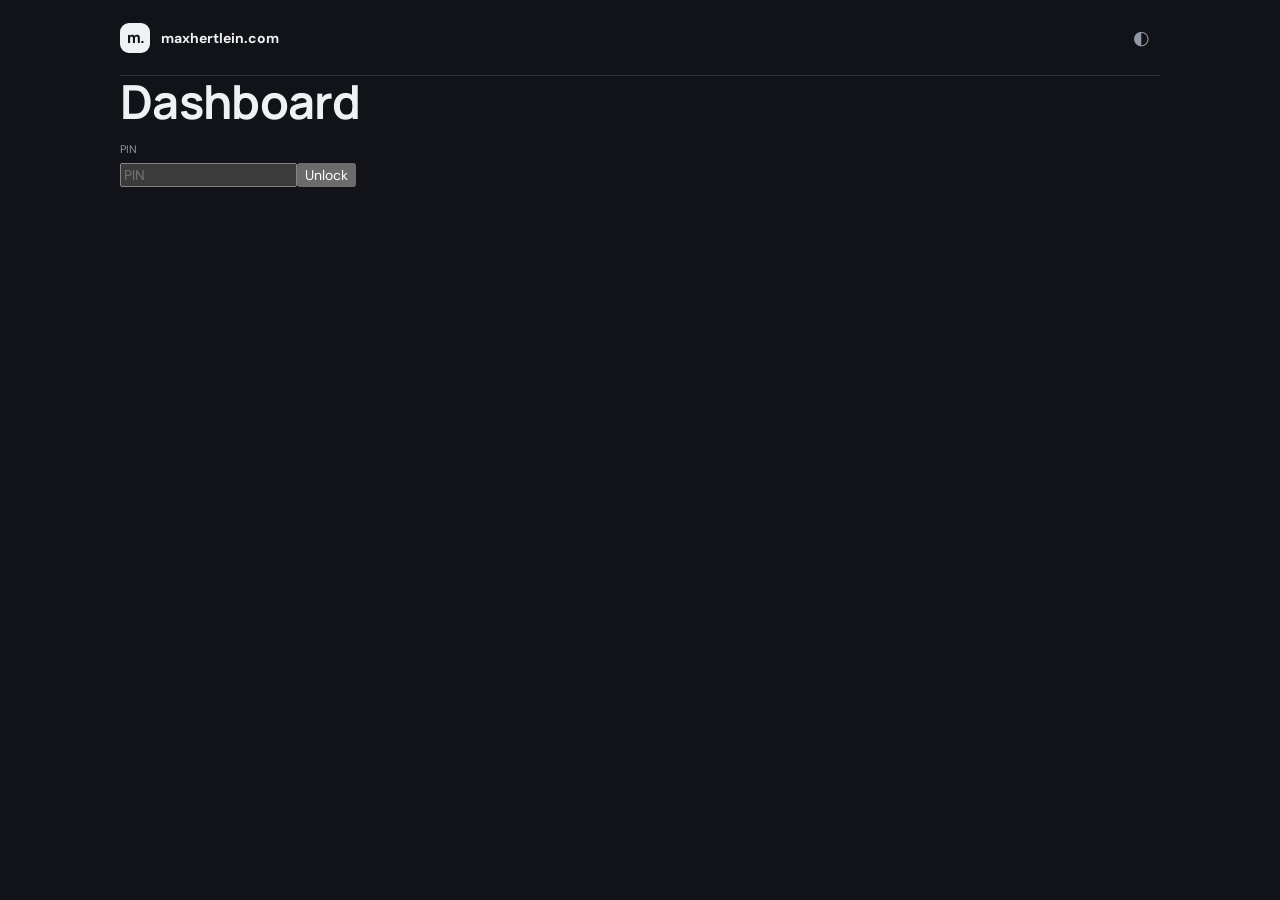
==== index.html @ b811ad30 "Add dashboard PIN access and simplify login" ====
<!doctype html>
<html lang="en"><head>
<meta charset="utf-8"><meta name="viewport" content="width=device-width,initial-scale=1">
<meta name="theme-color" content="#111318">
<title>maxhertlein.com</title><link rel="manifest" href="/manifest.webmanifest"><link rel="icon" href="/icon.svg"><link rel="stylesheet" href="/styles.css">
</head><body><div class="shell">
<header><a class="brand" href="/"><span class="mark">m.</span> maxhertlein.com</a><div class="head-actions"><button id="theme" class="icon-btn" aria-label="Toggle theme">◐</button></div></header>
<section id="auth-view" class="auth-panel"><h1 id="auth-title">Dashboard</h1><form id="pin-form" class="pin-form"><label id="pin-label" for="pin">PIN</label><input id="pin" type="password" inputmode="numeric" placeholder="PIN" required><button id="pin-submit" class="primary-button">Unlock</button></form><p id="auth-error" class="error-text"></p></section><main id="dashboard-view" class="hidden">
<section class="section"><div class="section-head"><div></div><div class="actions"><button id="edit" class="plain-btn">Edit links</button><button id="add" class="add-btn">＋ Add link</button></div></div><nav id="categories" class="categories" aria-label="Bookmark categories"></nav><div id="grid" class="bookmark-grid"></div><div id="empty" class="empty hidden">No links</div></section>
<section class="section"><a class="app-card" href="/workouts/"><div class="app-symbol">↗</div><div class="app-copy"><div class="app-title">Workout tracker</div></div><span class="arrow">↗</span></a></section>
</main></div>
<dialog id="editor"><form id="bookmark-form"><div class="dialog-head"><h2 id="dialog-title">Add link</h2><button type="button" id="close" class="icon-btn">×</button></div><label for="name">Name</label><input id="name" maxlength="100" required><label for="url">URL</label><input id="url" type="url" required><label for="category">Category</label><select id="category"><option>Daily</option><option>Work</option><option>Personal</option><option>Shopping</option><option>Other</option></select><div class="dialog-actions"><button type="button" id="cancel" class="plain-btn">Cancel</button><button class="add-btn" type="submit">Save</button></div></form></dialog>
<div id="toast" class="toast" role="status"></div><script src="/app.js" defer></script></body></html>
---- styles.css ----
@import url('https://fonts.googleapis.com/css2?family=DM+Sans:wght@400;500;600;700&family=Manrope:wght@500;600;700;800&display=swap');
:root{color-scheme:dark;--bg:#111318;--panel:#191c23;--hover:#20242d;--panel2:#222731;--border:#2b303a;--text:#f0f1f4;--muted:#9299a6;--subtle:#697281;--accent:#dce6f5;--accentText:#141820;--shadow:0 20px 60px #0006}
:root[data-theme=light]{color-scheme:light;--bg:#f5f6f8;--panel:#fff;--hover:#f0f2f5;--panel2:#eef0f3;--border:#e0e3e8;--text:#171a20;--muted:#687180;--subtle:#9098a5;--accent:#202631;--accentText:#fff;--shadow:0 20px 60px #20263118}
*{box-sizing:border-box}body{margin:0;background:var(--bg);color:var(--text);font:14px 'DM Sans',sans-serif;min-height:100vh}button,input,select{font:inherit}button{cursor:pointer}a{color:inherit;text-decoration:none}.shell{width:min(100% - 48px,1040px);margin:auto}header{height:76px;border-bottom:1px solid var(--border);display:flex;align-items:center;justify-content:space-between}.brand{display:flex;align-items:center;gap:11px;font-weight:700;font-size:14px}.mark{display:grid;place-items:center;width:30px;height:30px;border-radius:9px;background:var(--text);color:var(--bg);font:800 15px Manrope;letter-spacing:-1px}.head-actions{display:flex;gap:8px}.icon-btn{width:37px;height:37px;border:1px solid transparent;border-radius:10px;background:transparent;color:var(--muted);font-size:19px}.icon-btn:hover{background:var(--hover);border-color:var(--border);color:var(--text)}main{padding:52px 0 30px}.welcome{display:flex;align-items:flex-end;justify-content:space-between;gap:20px;margin-bottom:34px}.eyebrow{margin:0 0 8px;color:var(--subtle);font-size:10px;font-weight:700;letter-spacing:1.6px}h1,h2{font-family:Manrope,sans-serif;letter-spacing:-.7px}h1{font-size:clamp(35px,5vw,47px);line-height:1.1;margin:0 0 10px}h2{font-size:22px;margin:0}.muted{color:var(--muted);margin:0}.small{font-size:12px}.clock-wrap{text-align:right}.clock{font:600 30px Manrope;letter-spacing:-1px;font-variant-numeric:tabular-nums}.search{height:53px;display:flex;align-items:center;gap:13px;padding:0 15px;background:var(--panel);border:1px solid var(--border);border-radius:12px;margin-bottom:50px;color:var(--muted);font-size:20px}.search:focus-within{border-color:var(--muted)}.search input{width:100%;border:0;outline:0;background:transparent;color:var(--text);font-size:13px}.search input::placeholder{color:var(--subtle)}kbd{font-size:11px;border:1px solid var(--border);border-radius:5px;padding:3px 7px}.search button{display:none;border:0;background:none;color:var(--muted);font-size:20px}.section{margin-bottom:48px}.section-head{display:flex;justify-content:space-between;align-items:flex-end;margin-bottom:17px;gap:15px}.section-head .eyebrow{margin-bottom:5px}.actions{display:flex;align-items:center;gap:12px}.plain-btn{border:0;background:none;color:var(--muted);font-size:12px;padding:9px 5px}.plain-btn:hover{color:var(--text)}.add-btn{border:0;border-radius:9px;padding:10px 13px;background:var(--accent);color:var(--accentText);font-size:12px;font-weight:700}.categories{display:flex;flex-wrap:wrap;gap:7px;margin-bottom:17px}.category{border:1px solid var(--border);border-radius:30px;background:transparent;color:var(--muted);padding:7px 12px;font-size:11px}.category.active{background:var(--panel2);border-color:var(--muted);color:var(--text)}.bookmark-grid{display:grid;grid-template-columns:repeat(4,minmax(0,1fr));gap:11px}.bookmark{position:relative;display:flex;align-items:center;gap:12px;min-height:86px;padding:13px;background:var(--panel);border:1px solid var(--border);border-radius:12px;transition:.16s}.bookmark:hover,.app-card:hover{background:var(--hover);border-color:#596271;transform:translateY(-2px)}.favicon{width:38px;height:38px;flex:none;display:grid;place-items:center;overflow:hidden;border-radius:10px;background:var(--panel2);color:var(--muted);font-weight:700}.favicon img{width:22px;height:22px;object-fit:contain}.bookmark-copy{min-width:0;flex:1}.bookmark-name,.bookmark-host{display:block;overflow:hidden;text-overflow:ellipsis;white-space:nowrap}.bookmark-name{font-size:12px;font-weight:700;margin-bottom:4px}.bookmark-host{font-size:10px;color:var(--subtle)}.edit-actions{display:none;position:absolute;right:7px;top:7px;gap:3px}.editing .bookmark{padding-right:45px}.editing .edit-actions{display:flex}.mini{width:25px;height:25px;border:1px solid var(--border);border-radius:6px;background:var(--panel2);color:var(--muted)}.empty{padding:34px;text-align:center;border:1px dashed var(--border);border-radius:12px;color:var(--muted)}.empty strong{color:var(--text)}.empty p{font-size:12px;margin-bottom:0}.hidden{display:none!important}.app-card{display:flex;align-items:center;gap:15px;padding:16px;background:var(--panel);border:1px solid var(--border);border-radius:13px;transition:.16s}.app-symbol{width:43px;height:43px;display:grid;place-items:center;border-radius:11px;background:var(--panel2);font-size:22px}.app-copy{flex:1}.app-title{font-weight:700;font-size:13px}.app-copy p{margin:5px 0 0;color:var(--muted);font-size:12px}.pill{margin-left:8px;padding:3px 7px;border:1px solid var(--border);border-radius:20px;color:var(--muted);font-size:9px;font-weight:500}.arrow{color:var(--subtle)}footer{display:flex;justify-content:space-between;border-top:1px solid var(--border);padding:18px 0 24px;color:var(--subtle);font-size:10px}footer i{display:inline-block;width:6px;height:6px;border-radius:50%;background:#6ca88c;margin-right:5px}.menu{position:fixed;right:max(24px,calc((100vw - 1040px)/2));top:66px;width:190px;padding:6px;background:var(--panel);border:1px solid var(--border);border-radius:11px;box-shadow:var(--shadow);z-index:4}.menu button{display:block;width:100%;text-align:left;border:0;border-radius:7px;background:none;color:var(--text);padding:10px;font-size:12px}.menu button:hover{background:var(--hover)}.menu .danger{color:#d98585}dialog{width:min(calc(100% - 30px),420px);padding:24px;background:var(--panel);color:var(--text);border:1px solid var(--border);border-radius:16px;box-shadow:var(--shadow)}dialog::backdrop{background:#05070bc9;backdrop-filter:blur(4px)}.dialog-head{display:flex;justify-content:space-between;align-items:flex-start;margin-bottom:20px}.dialog-head h2{font-size:20px}.dialog-head .eyebrow{margin-bottom:5px}label{display:block;margin:14px 0 7px;color:var(--muted);font-size:11px}dialog input,dialog select{width:100%;height:42px;padding:0 11px;border:1px solid var(--border);border-radius:8px;background:var(--bg);color:var(--text);outline:0;font-size:13px}dialog input:focus,dialog select:focus{border-color:var(--muted)}.dialog-actions{display:flex;justify-content:flex-end;align-items:center;gap:9px;margin-top:22px}.toast{position:fixed;bottom:22px;left:50%;transform:translate(-50%,10px);opacity:0;pointer-events:none;background:var(--text);color:var(--bg);border-radius:8px;padding:10px 14px;font-size:12px;transition:.2s}.toast.show{opacity:1;transform:translate(-50%,0)}
@media(max-width:800px){.bookmark-grid{grid-template-columns:repeat(3,minmax(0,1fr))}}@media(max-width:600px){.shell{width:calc(100% - 32px)}header{height:64px}main{padding-top:36px}.welcome{align-items:flex-start;flex-direction:column;gap:15px;margin-bottom:25px}.clock-wrap{display:flex;align-items:baseline;gap:10px;text-align:left}.clock{font-size:23px}.search{margin-bottom:38px}.bookmark-grid{grid-template-columns:repeat(2,minmax(0,1fr));gap:8px}.bookmark{min-height:76px;padding:10px;gap:9px}.favicon{width:33px;height:33px}.bookmark-name{font-size:11px}.bookmark-host{font-size:9px}.section-head{align-items:center}.actions{gap:4px}.add-btn{padding:9px 10px}.app-card{padding:13px}footer{font-size:9px}}@media(max-width:360px){.bookmark-grid{grid-template-columns:1fr}}
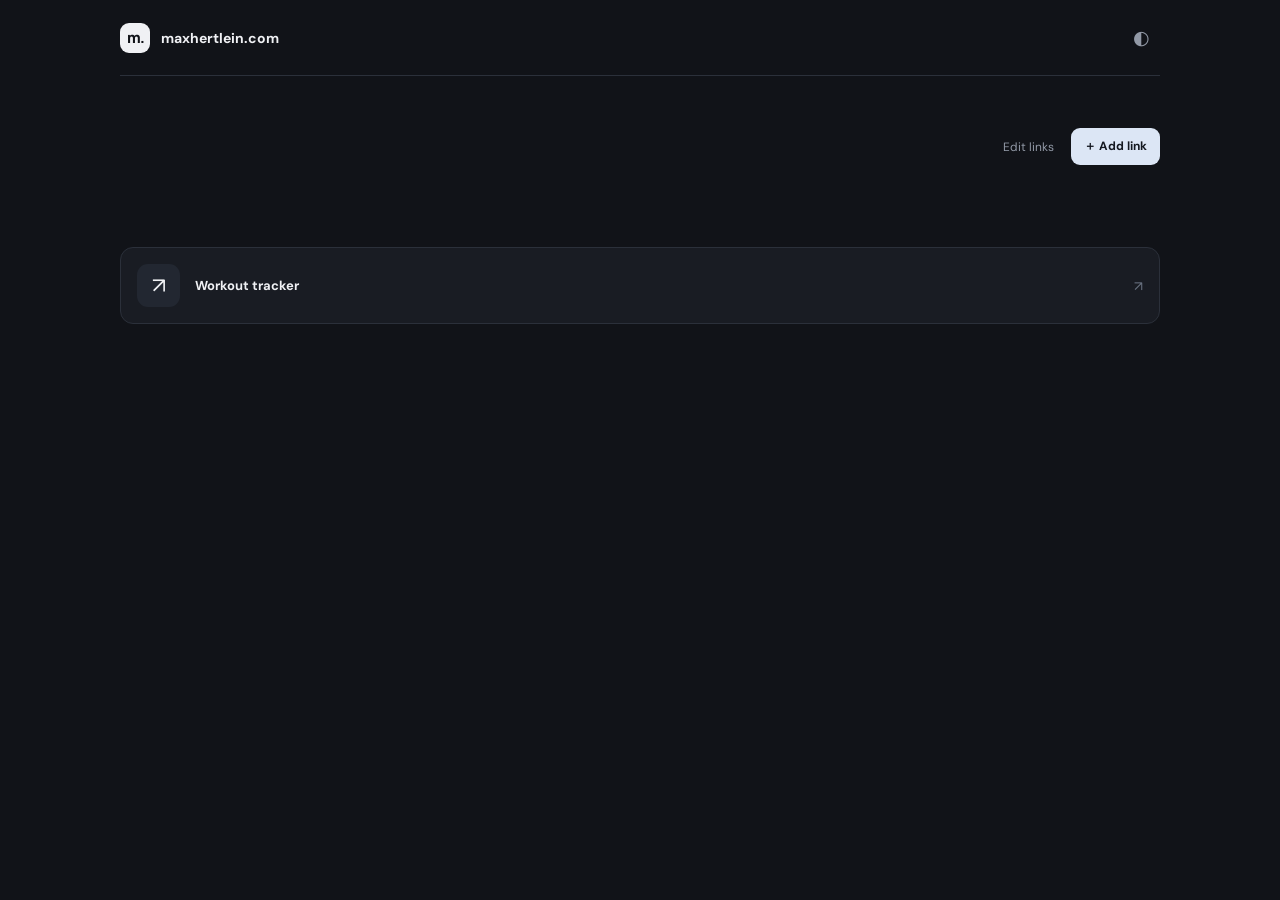
==== commit 580b87e9: "Restore public bookmark landing page" ====
--- a/index.html
+++ b/index.html
@@ -5,9 +5,10 @@
 <title>maxhertlein.com</title><link rel="manifest" href="/manifest.webmanifest"><link rel="icon" href="/icon.svg"><link rel="stylesheet" href="/styles.css">
 </head><body><div class="shell">
 <header><a class="brand" href="/"><span class="mark">m.</span> maxhertlein.com</a><div class="head-actions"><button id="theme" class="icon-btn" aria-label="Toggle theme">◐</button></div></header>
-<section id="auth-view" class="auth-panel"><h1 id="auth-title">Dashboard</h1><form id="pin-form" class="pin-form"><label id="pin-label" for="pin">PIN</label><input id="pin" type="password" inputmode="numeric" placeholder="PIN" required><button id="pin-submit" class="primary-button">Unlock</button></form><p id="auth-error" class="error-text"></p></section><main id="dashboard-view" class="hidden">
+<main>
 <section class="section"><div class="section-head"><div></div><div class="actions"><button id="edit" class="plain-btn">Edit links</button><button id="add" class="add-btn">＋ Add link</button></div></div><nav id="categories" class="categories" aria-label="Bookmark categories"></nav><div id="grid" class="bookmark-grid"></div><div id="empty" class="empty hidden">No links</div></section>
 <section class="section"><a class="app-card" href="/workouts/"><div class="app-symbol">↗</div><div class="app-copy"><div class="app-title">Workout tracker</div></div><span class="arrow">↗</span></a></section>
 </main></div>
+<dialog id="pin-dialog"><form id="pin-auth-form"><div class="dialog-head"><h2 id="pin-dialog-title">Unlock</h2><button type="button" id="pin-close" class="icon-btn">×</button></div><label for="pin-input">PIN</label><input id="pin-input" type="password" inputmode="numeric" autocomplete="off" required><p id="pin-error" class="error-text"></p><div class="dialog-actions"><button type="button" id="pin-cancel" class="plain-btn">Cancel</button><button id="pin-submit" class="add-btn" type="submit">Unlock</button></div></form></dialog>
 <dialog id="editor"><form id="bookmark-form"><div class="dialog-head"><h2 id="dialog-title">Add link</h2><button type="button" id="close" class="icon-btn">×</button></div><label for="name">Name</label><input id="name" maxlength="100" required><label for="url">URL</label><input id="url" type="url" required><label for="category">Category</label><select id="category"><option>Daily</option><option>Work</option><option>Personal</option><option>Shopping</option><option>Other</option></select><div class="dialog-actions"><button type="button" id="cancel" class="plain-btn">Cancel</button><button class="add-btn" type="submit">Save</button></div></form></dialog>
 <div id="toast" class="toast" role="status"></div><script src="/app.js" defer></script></body></html>
--- a/styles.css
+++ b/styles.css
@@ -2,4 +2,5 @@
 :root{color-scheme:dark;--bg:#111318;--panel:#191c23;--hover:#20242d;--panel2:#222731;--border:#2b303a;--text:#f0f1f4;--muted:#9299a6;--subtle:#697281;--accent:#dce6f5;--accentText:#141820;--shadow:0 20px 60px #0006}
 :root[data-theme=light]{color-scheme:light;--bg:#f5f6f8;--panel:#fff;--hover:#f0f2f5;--panel2:#eef0f3;--border:#e0e3e8;--text:#171a20;--muted:#687180;--subtle:#9098a5;--accent:#202631;--accentText:#fff;--shadow:0 20px 60px #20263118}
 *{box-sizing:border-box}body{margin:0;background:var(--bg);color:var(--text);font:14px 'DM Sans',sans-serif;min-height:100vh}button,input,select{font:inherit}button{cursor:pointer}a{color:inherit;text-decoration:none}.shell{width:min(100% - 48px,1040px);margin:auto}header{height:76px;border-bottom:1px solid var(--border);display:flex;align-items:center;justify-content:space-between}.brand{display:flex;align-items:center;gap:11px;font-weight:700;font-size:14px}.mark{display:grid;place-items:center;width:30px;height:30px;border-radius:9px;background:var(--text);color:var(--bg);font:800 15px Manrope;letter-spacing:-1px}.head-actions{display:flex;gap:8px}.icon-btn{width:37px;height:37px;border:1px solid transparent;border-radius:10px;background:transparent;color:var(--muted);font-size:19px}.icon-btn:hover{background:var(--hover);border-color:var(--border);color:var(--text)}main{padding:52px 0 30px}.welcome{display:flex;align-items:flex-end;justify-content:space-between;gap:20px;margin-bottom:34px}.eyebrow{margin:0 0 8px;color:var(--subtle);font-size:10px;font-weight:700;letter-spacing:1.6px}h1,h2{font-family:Manrope,sans-serif;letter-spacing:-.7px}h1{font-size:clamp(35px,5vw,47px);line-height:1.1;margin:0 0 10px}h2{font-size:22px;margin:0}.muted{color:var(--muted);margin:0}.small{font-size:12px}.clock-wrap{text-align:right}.clock{font:600 30px Manrope;letter-spacing:-1px;font-variant-numeric:tabular-nums}.search{height:53px;display:flex;align-items:center;gap:13px;padding:0 15px;background:var(--panel);border:1px solid var(--border);border-radius:12px;margin-bottom:50px;color:var(--muted);font-size:20px}.search:focus-within{border-color:var(--muted)}.search input{width:100%;border:0;outline:0;background:transparent;color:var(--text);font-size:13px}.search input::placeholder{color:var(--subtle)}kbd{font-size:11px;border:1px solid var(--border);border-radius:5px;padding:3px 7px}.search button{display:none;border:0;background:none;color:var(--muted);font-size:20px}.section{margin-bottom:48px}.section-head{display:flex;justify-content:space-between;align-items:flex-end;margin-bottom:17px;gap:15px}.section-head .eyebrow{margin-bottom:5px}.actions{display:flex;align-items:center;gap:12px}.plain-btn{border:0;background:none;color:var(--muted);font-size:12px;padding:9px 5px}.plain-btn:hover{color:var(--text)}.add-btn{border:0;border-radius:9px;padding:10px 13px;background:var(--accent);color:var(--accentText);font-size:12px;font-weight:700}.categories{display:flex;flex-wrap:wrap;gap:7px;margin-bottom:17px}.category{border:1px solid var(--border);border-radius:30px;background:transparent;color:var(--muted);padding:7px 12px;font-size:11px}.category.active{background:var(--panel2);border-color:var(--muted);color:var(--text)}.bookmark-grid{display:grid;grid-template-columns:repeat(4,minmax(0,1fr));gap:11px}.bookmark{position:relative;display:flex;align-items:center;gap:12px;min-height:86px;padding:13px;background:var(--panel);border:1px solid var(--border);border-radius:12px;transition:.16s}.bookmark:hover,.app-card:hover{background:var(--hover);border-color:#596271;transform:translateY(-2px)}.favicon{width:38px;height:38px;flex:none;display:grid;place-items:center;overflow:hidden;border-radius:10px;background:var(--panel2);color:var(--muted);font-weight:700}.favicon img{width:22px;height:22px;object-fit:contain}.bookmark-copy{min-width:0;flex:1}.bookmark-name,.bookmark-host{display:block;overflow:hidden;text-overflow:ellipsis;white-space:nowrap}.bookmark-name{font-size:12px;font-weight:700;margin-bottom:4px}.bookmark-host{font-size:10px;color:var(--subtle)}.edit-actions{display:none;position:absolute;right:7px;top:7px;gap:3px}.editing .bookmark{padding-right:45px}.editing .edit-actions{display:flex}.mini{width:25px;height:25px;border:1px solid var(--border);border-radius:6px;background:var(--panel2);color:var(--muted)}.empty{padding:34px;text-align:center;border:1px dashed var(--border);border-radius:12px;color:var(--muted)}.empty strong{color:var(--text)}.empty p{font-size:12px;margin-bottom:0}.hidden{display:none!important}.app-card{display:flex;align-items:center;gap:15px;padding:16px;background:var(--panel);border:1px solid var(--border);border-radius:13px;transition:.16s}.app-symbol{width:43px;height:43px;display:grid;place-items:center;border-radius:11px;background:var(--panel2);font-size:22px}.app-copy{flex:1}.app-title{font-weight:700;font-size:13px}.app-copy p{margin:5px 0 0;color:var(--muted);font-size:12px}.pill{margin-left:8px;padding:3px 7px;border:1px solid var(--border);border-radius:20px;color:var(--muted);font-size:9px;font-weight:500}.arrow{color:var(--subtle)}footer{display:flex;justify-content:space-between;border-top:1px solid var(--border);padding:18px 0 24px;color:var(--subtle);font-size:10px}footer i{display:inline-block;width:6px;height:6px;border-radius:50%;background:#6ca88c;margin-right:5px}.menu{position:fixed;right:max(24px,calc((100vw - 1040px)/2));top:66px;width:190px;padding:6px;background:var(--panel);border:1px solid var(--border);border-radius:11px;box-shadow:var(--shadow);z-index:4}.menu button{display:block;width:100%;text-align:left;border:0;border-radius:7px;background:none;color:var(--text);padding:10px;font-size:12px}.menu button:hover{background:var(--hover)}.menu .danger{color:#d98585}dialog{width:min(calc(100% - 30px),420px);padding:24px;background:var(--panel);color:var(--text);border:1px solid var(--border);border-radius:16px;box-shadow:var(--shadow)}dialog::backdrop{background:#05070bc9;backdrop-filter:blur(4px)}.dialog-head{display:flex;justify-content:space-between;align-items:flex-start;margin-bottom:20px}.dialog-head h2{font-size:20px}.dialog-head .eyebrow{margin-bottom:5px}label{display:block;margin:14px 0 7px;color:var(--muted);font-size:11px}dialog input,dialog select{width:100%;height:42px;padding:0 11px;border:1px solid var(--border);border-radius:8px;background:var(--bg);color:var(--text);outline:0;font-size:13px}dialog input:focus,dialog select:focus{border-color:var(--muted)}.dialog-actions{display:flex;justify-content:flex-end;align-items:center;gap:9px;margin-top:22px}.toast{position:fixed;bottom:22px;left:50%;transform:translate(-50%,10px);opacity:0;pointer-events:none;background:var(--text);color:var(--bg);border-radius:8px;padding:10px 14px;font-size:12px;transition:.2s}.toast.show{opacity:1;transform:translate(-50%,0)}
-@media(max-width:800px){.bookmark-grid{grid-template-columns:repeat(3,minmax(0,1fr))}}@media(max-width:600px){.shell{width:calc(100% - 32px)}header{height:64px}main{padding-top:36px}.welcome{align-items:flex-start;flex-direction:column;gap:15px;margin-bottom:25px}.clock-wrap{display:flex;align-items:baseline;gap:10px;text-align:left}.clock{font-size:23px}.search{margin-bottom:38px}.bookmark-grid{grid-template-columns:repeat(2,minmax(0,1fr));gap:8px}.bookmark{min-height:76px;padding:10px;gap:9px}.favicon{width:33px;height:33px}.bookmark-name{font-size:11px}.bookmark-host{font-size:9px}.section-head{align-items:center}.actions{gap:4px}.add-btn{padding:9px 10px}.app-card{padding:13px}footer{font-size:9px}}@media(max-width:360px){.bookmark-grid{grid-template-columns:1fr}}+@media(max-width:800px){.bookmark-grid{grid-template-columns:repeat(3,minmax(0,1fr))}}@media(max-width:600px){.shell{width:calc(100% - 32px)}header{height:64px}main{padding-top:36px}.welcome{align-items:flex-start;flex-direction:column;gap:15px;margin-bottom:25px}.clock-wrap{display:flex;align-items:baseline;gap:10px;text-align:left}.clock{font-size:23px}.search{margin-bottom:38px}.bookmark-grid{grid-template-columns:repeat(2,minmax(0,1fr));gap:8px}.bookmark{min-height:76px;padding:10px;gap:9px}.favicon{width:33px;height:33px}.bookmark-name{font-size:11px}.bookmark-host{font-size:9px}.section-head{align-items:center}.actions{gap:4px}.add-btn{padding:9px 10px}.app-card{padding:13px}footer{font-size:9px}}@media(max-width:360px){.bookmark-grid{grid-template-columns:1fr}}
+.auth-panel{width:min(100%,420px);margin:8vh auto;padding:26px;background:var(--panel);border:1px solid var(--border);border-radius:16px}.auth-panel h1{font-size:30px}.pin-form{margin-top:18px}.pin-form input{width:100%;height:52px;padding:0 13px;border:1px solid var(--border);border-radius:10px;background:var(--bg);color:var(--text);font-size:20px}.pin-form .primary-button{width:100%;margin-top:12px}.primary-button{border:0;border-radius:10px;background:var(--accent);color:var(--accentText);font-weight:700;padding:14px 18px;font-size:13px}.error-text{color:#d98585;font-size:12px}
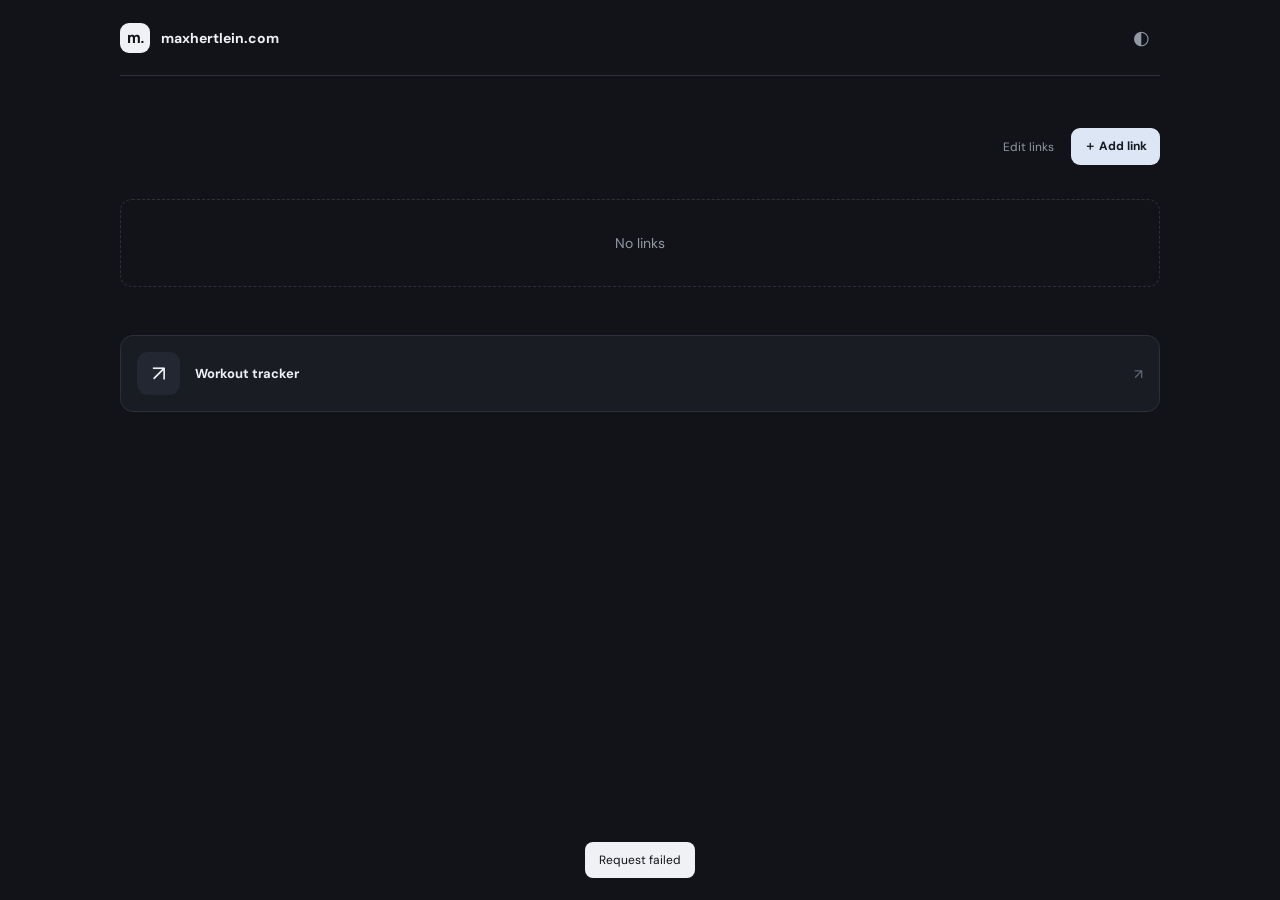
==== commit 299608b8: "Version dashboard assets to bypass stale browser cache" ====
--- a/index.html
+++ b/index.html
@@ -2,7 +2,7 @@
 <html lang="en"><head>
 <meta charset="utf-8"><meta name="viewport" content="width=device-width,initial-scale=1">
 <meta name="theme-color" content="#111318">
-<title>maxhertlein.com</title><link rel="manifest" href="/manifest.webmanifest"><link rel="icon" href="/icon.svg"><link rel="stylesheet" href="/styles.css">
+<title>maxhertlein.com</title><link rel="manifest" href="/manifest.webmanifest"><link rel="icon" href="/icon.svg"><link rel="stylesheet" href="/styles.css?v=20261113a">
 </head><body><div class="shell">
 <header><a class="brand" href="/"><span class="mark">m.</span> maxhertlein.com</a><div class="head-actions"><button id="theme" class="icon-btn" aria-label="Toggle theme">◐</button></div></header>
 <main>
@@ -11,4 +11,4 @@
 </main></div>
 <dialog id="pin-dialog"><form id="pin-auth-form"><div class="dialog-head"><h2 id="pin-dialog-title">Unlock</h2><button type="button" id="pin-close" class="icon-btn">×</button></div><label for="pin-input">PIN</label><input id="pin-input" type="password" inputmode="numeric" autocomplete="off" required><p id="pin-error" class="error-text"></p><div class="dialog-actions"><button type="button" id="pin-cancel" class="plain-btn">Cancel</button><button id="pin-submit" class="add-btn" type="submit">Unlock</button></div></form></dialog>
 <dialog id="editor"><form id="bookmark-form"><div class="dialog-head"><h2 id="dialog-title">Add link</h2><button type="button" id="close" class="icon-btn">×</button></div><label for="name">Name</label><input id="name" maxlength="100" required><label for="url">URL</label><input id="url" type="url" required><label for="category">Category</label><select id="category"><option>Daily</option><option>Work</option><option>Personal</option><option>Shopping</option><option>Other</option></select><div class="dialog-actions"><button type="button" id="cancel" class="plain-btn">Cancel</button><button class="add-btn" type="submit">Save</button></div></form></dialog>
-<div id="toast" class="toast" role="status"></div><script src="/app.js" defer></script></body></html>+<div id="toast" class="toast" role="status"></div><script src="/app.js?v=20261113a" defer></script></body></html>
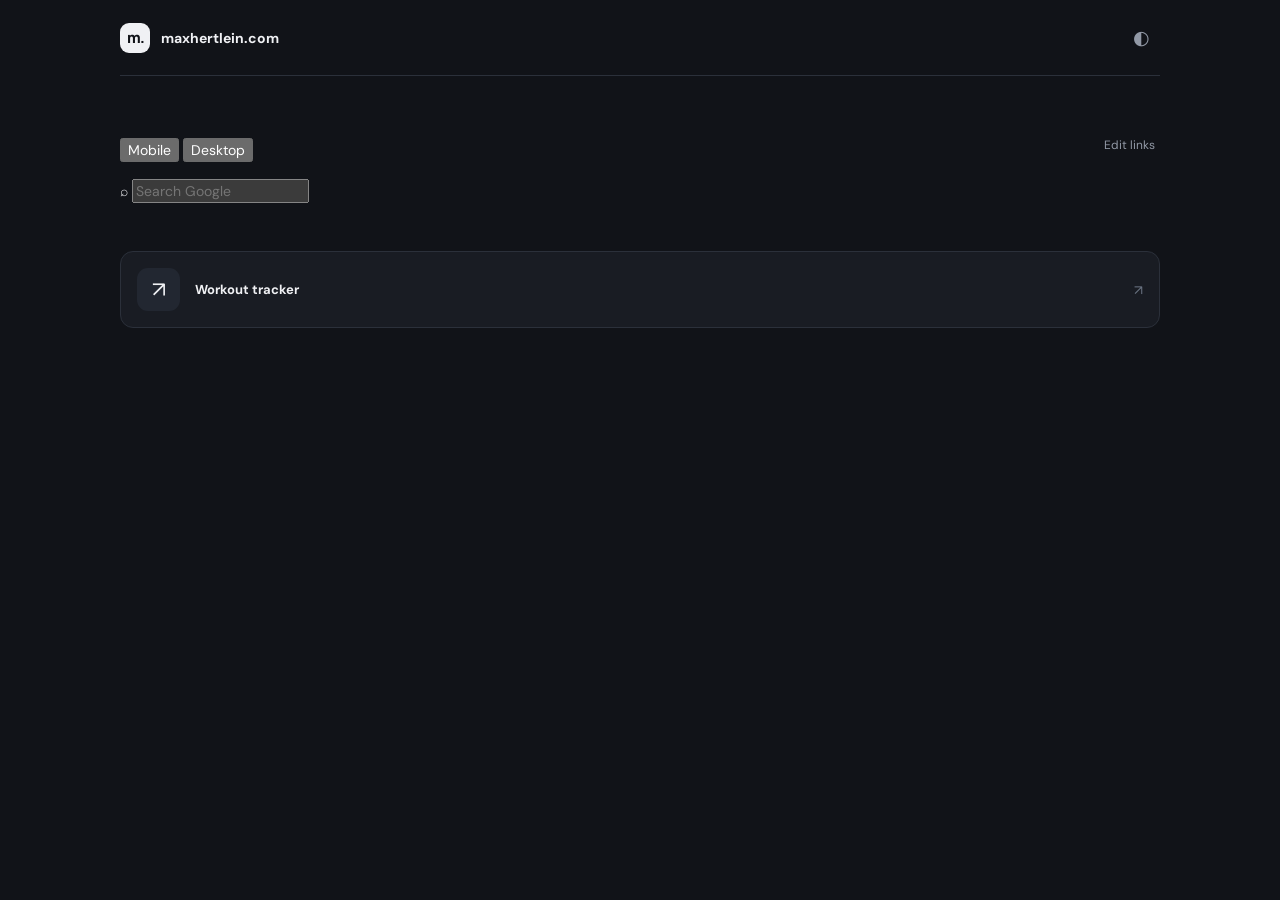
==== commit c026fe4a: "Add mobile and desktop bookmark views and Google search" ====
--- a/index.html
+++ b/index.html
@@ -1,14 +1,65 @@
 <!doctype html>
-<html lang="en"><head>
-<meta charset="utf-8"><meta name="viewport" content="width=device-width,initial-scale=1">
+<html lang="en">
+<head>
+<meta charset="utf-8">
+<meta name="viewport" content="width=device-width,initial-scale=1">
 <meta name="theme-color" content="#111318">
-<title>maxhertlein.com</title><link rel="manifest" href="/manifest.webmanifest"><link rel="icon" href="/icon.svg"><link rel="stylesheet" href="/styles.css?v=20261113a">
-</head><body><div class="shell">
-<header><a class="brand" href="/"><span class="mark">m.</span> maxhertlein.com</a><div class="head-actions"><button id="theme" class="icon-btn" aria-label="Toggle theme">◐</button></div></header>
-<main>
-<section class="section"><div class="section-head"><div></div><div class="actions"><button id="edit" class="plain-btn">Edit links</button><button id="add" class="add-btn">＋ Add link</button></div></div><nav id="categories" class="categories" aria-label="Bookmark categories"></nav><div id="grid" class="bookmark-grid"></div><div id="empty" class="empty hidden">No links</div></section>
-<section class="section"><a class="app-card" href="/workouts/"><div class="app-symbol">↗</div><div class="app-copy"><div class="app-title">Workout tracker</div></div><span class="arrow">↗</span></a></section>
-</main></div>
-<dialog id="pin-dialog"><form id="pin-auth-form"><div class="dialog-head"><h2 id="pin-dialog-title">Unlock</h2><button type="button" id="pin-close" class="icon-btn">×</button></div><label for="pin-input">PIN</label><input id="pin-input" type="password" inputmode="numeric" autocomplete="off" required><p id="pin-error" class="error-text"></p><div class="dialog-actions"><button type="button" id="pin-cancel" class="plain-btn">Cancel</button><button id="pin-submit" class="add-btn" type="submit">Unlock</button></div></form></dialog>
-<dialog id="editor"><form id="bookmark-form"><div class="dialog-head"><h2 id="dialog-title">Add link</h2><button type="button" id="close" class="icon-btn">×</button></div><label for="name">Name</label><input id="name" maxlength="100" required><label for="url">URL</label><input id="url" type="url" required><label for="category">Category</label><select id="category"><option>Daily</option><option>Work</option><option>Personal</option><option>Shopping</option><option>Other</option></select><div class="dialog-actions"><button type="button" id="cancel" class="plain-btn">Cancel</button><button class="add-btn" type="submit">Save</button></div></form></dialog>
-<div id="toast" class="toast" role="status"></div><script src="/app.js?v=20261113a" defer></script></body></html>+<title>maxhertlein.com</title>
+<link rel="manifest" href="/manifest.webmanifest">
+<link rel="icon" href="/icon.svg">
+<link rel="stylesheet" href="/styles.css?v=20261113b">
+</head>
+<body>
+<div class="shell">
+  <header>
+    <a class="brand" href="/"><span class="mark">m.</span> maxhertlein.com</a>
+    <div class="head-actions"><button id="theme" class="icon-btn" aria-label="Toggle theme">◐</button></div>
+  </header>
+  <main>
+    <section class="section">
+      <div class="section-head bookmark-toolbar">
+        <div class="view-switch" role="group" aria-label="Bookmark device">
+          <button id="mobile-view" class="view-tab" type="button">Mobile</button>
+          <button id="desktop-view" class="view-tab" type="button">Desktop</button>
+        </div>
+        <button id="edit" class="plain-btn" type="button">Edit links</button>
+      </div>
+      <form id="google-search" class="google-search" role="search">
+        <span aria-hidden="true" class="search-symbol">⌕</span>
+        <input id="search-query" type="search" placeholder="Search Google" aria-label="Search Google" autocomplete="off">
+      </form>
+      <div id="grid" class="bookmark-grid"></div>
+      <div id="empty" class="empty hidden">No bookmarks yet</div>
+    </section>
+    <section class="section">
+      <a class="app-card" href="/workouts/">
+        <div class="app-symbol">↗</div>
+        <div class="app-copy"><div class="app-title">Workout tracker</div></div>
+        <span class="arrow">↗</span>
+      </a>
+    </section>
+  </main>
+</div>
+<dialog id="pin-dialog">
+  <form id="pin-auth-form">
+    <div class="dialog-head"><h2 id="pin-dialog-title">Unlock</h2><button type="button" id="pin-close" class="icon-btn">×</button></div>
+    <label for="pin-input">PIN</label>
+    <input id="pin-input" type="password" inputmode="numeric" autocomplete="off" required>
+    <p id="pin-error" class="error-text"></p>
+    <div class="dialog-actions"><button type="button" id="pin-cancel" class="plain-btn">Cancel</button><button id="pin-submit" class="add-btn" type="submit">Unlock</button></div>
+  </form>
+</dialog>
+<dialog id="editor">
+  <form id="bookmark-form">
+    <div class="dialog-head"><h2 id="dialog-title">Add link</h2><button type="button" id="close" class="icon-btn">×</button></div>
+    <label for="name">Name</label><input id="name" maxlength="100" required>
+    <label for="url">URL</label><input id="url" type="url" required>
+    <label for="category">Device</label>
+    <select id="category"><option>Mobile</option><option>Desktop</option></select>
+    <div class="dialog-actions"><button type="button" id="cancel" class="plain-btn">Cancel</button><button class="add-btn" type="submit">Save</button></div>
+  </form>
+</dialog>
+<div id="toast" class="toast" role="status"></div>
+<script src="/app.js?v=20261113b" defer></script>
+</body>
+</html>
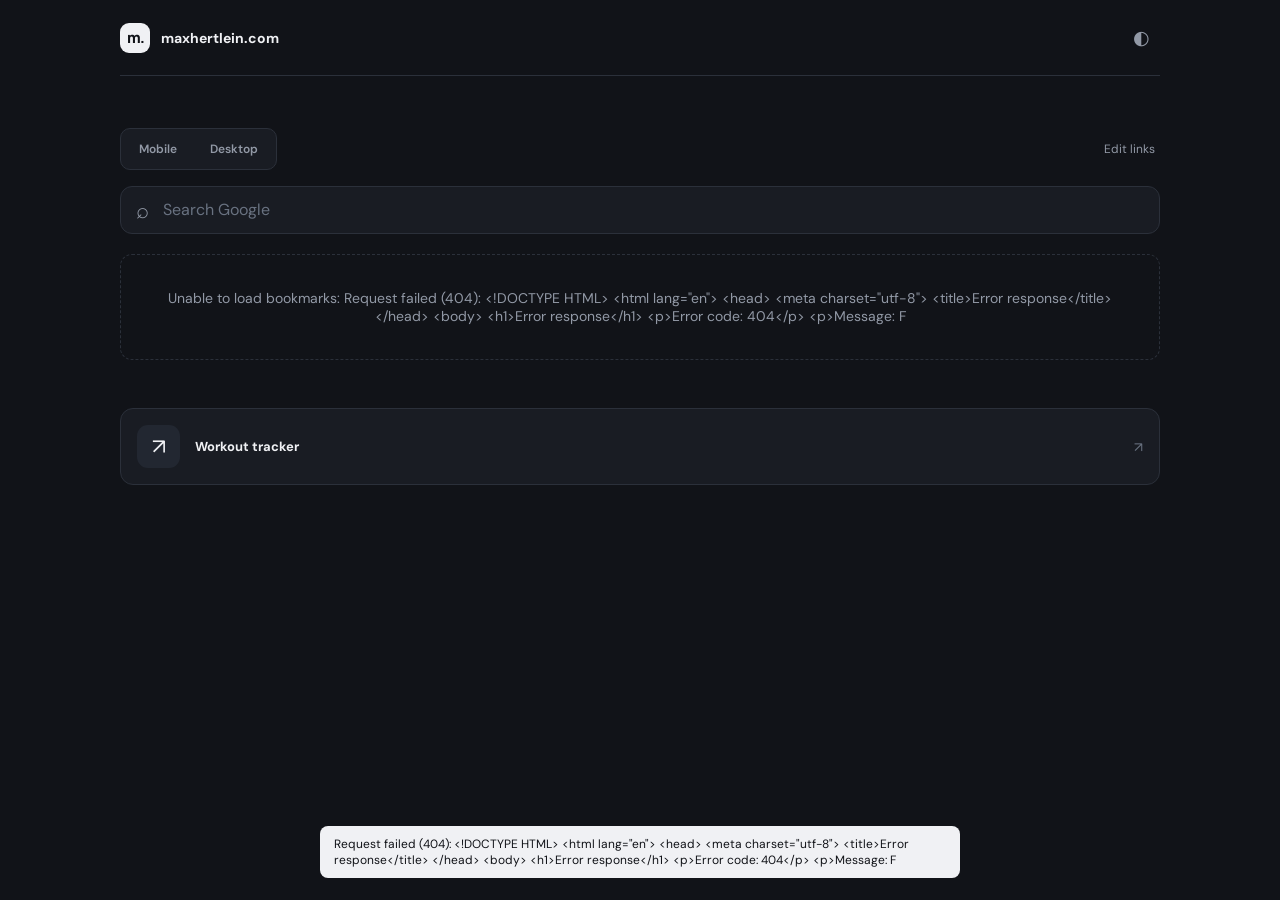
==== commit 387e6fd4: "Version dashboard assets after JavaScript and CSS fixes" ====
--- a/index.html
+++ b/index.html
@@ -7,7 +7,7 @@
 <title>maxhertlein.com</title>
 <link rel="manifest" href="/manifest.webmanifest">
 <link rel="icon" href="/icon.svg">
-<link rel="stylesheet" href="/styles.css?v=20261113b">
+<link rel="stylesheet" href="/styles.css?v=20261113c">
 </head>
 <body>
 <div class="shell">
@@ -60,6 +60,6 @@
   </form>
 </dialog>
 <div id="toast" class="toast" role="status"></div>
-<script src="/app.js?v=20261113b" defer></script>
+<script src="/app.js?v=20261113c" defer></script>
 </body>
 </html>
--- a/styles.css
+++ b/styles.css
@@ -4,3 +4,22 @@
 *{box-sizing:border-box}body{margin:0;background:var(--bg);color:var(--text);font:14px 'DM Sans',sans-serif;min-height:100vh}button,input,select{font:inherit}button{cursor:pointer}a{color:inherit;text-decoration:none}.shell{width:min(100% - 48px,1040px);margin:auto}header{height:76px;border-bottom:1px solid var(--border);display:flex;align-items:center;justify-content:space-between}.brand{display:flex;align-items:center;gap:11px;font-weight:700;font-size:14px}.mark{display:grid;place-items:center;width:30px;height:30px;border-radius:9px;background:var(--text);color:var(--bg);font:800 15px Manrope;letter-spacing:-1px}.head-actions{display:flex;gap:8px}.icon-btn{width:37px;height:37px;border:1px solid transparent;border-radius:10px;background:transparent;color:var(--muted);font-size:19px}.icon-btn:hover{background:var(--hover);border-color:var(--border);color:var(--text)}main{padding:52px 0 30px}.welcome{display:flex;align-items:flex-end;justify-content:space-between;gap:20px;margin-bottom:34px}.eyebrow{margin:0 0 8px;color:var(--subtle);font-size:10px;font-weight:700;letter-spacing:1.6px}h1,h2{font-family:Manrope,sans-serif;letter-spacing:-.7px}h1{font-size:clamp(35px,5vw,47px);line-height:1.1;margin:0 0 10px}h2{font-size:22px;margin:0}.muted{color:var(--muted);margin:0}.small{font-size:12px}.clock-wrap{text-align:right}.clock{font:600 30px Manrope;letter-spacing:-1px;font-variant-numeric:tabular-nums}.search{height:53px;display:flex;align-items:center;gap:13px;padding:0 15px;background:var(--panel);border:1px solid var(--border);border-radius:12px;margin-bottom:50px;color:var(--muted);font-size:20px}.search:focus-within{border-color:var(--muted)}.search input{width:100%;border:0;outline:0;background:transparent;color:var(--text);font-size:13px}.search input::placeholder{color:var(--subtle)}kbd{font-size:11px;border:1px solid var(--border);border-radius:5px;padding:3px 7px}.search button{display:none;border:0;background:none;color:var(--muted);font-size:20px}.section{margin-bottom:48px}.section-head{display:flex;justify-content:space-between;align-items:flex-end;margin-bottom:17px;gap:15px}.section-head .eyebrow{margin-bottom:5px}.actions{display:flex;align-items:center;gap:12px}.plain-btn{border:0;background:none;color:var(--muted);font-size:12px;padding:9px 5px}.plain-btn:hover{color:var(--text)}.add-btn{border:0;border-radius:9px;padding:10px 13px;background:var(--accent);color:var(--accentText);font-size:12px;font-weight:700}.categories{display:flex;flex-wrap:wrap;gap:7px;margin-bottom:17px}.category{border:1px solid var(--border);border-radius:30px;background:transparent;color:var(--muted);padding:7px 12px;font-size:11px}.category.active{background:var(--panel2);border-color:var(--muted);color:var(--text)}.bookmark-grid{display:grid;grid-template-columns:repeat(4,minmax(0,1fr));gap:11px}.bookmark{position:relative;display:flex;align-items:center;gap:12px;min-height:86px;padding:13px;background:var(--panel);border:1px solid var(--border);border-radius:12px;transition:.16s}.bookmark:hover,.app-card:hover{background:var(--hover);border-color:#596271;transform:translateY(-2px)}.favicon{width:38px;height:38px;flex:none;display:grid;place-items:center;overflow:hidden;border-radius:10px;background:var(--panel2);color:var(--muted);font-weight:700}.favicon img{width:22px;height:22px;object-fit:contain}.bookmark-copy{min-width:0;flex:1}.bookmark-name,.bookmark-host{display:block;overflow:hidden;text-overflow:ellipsis;white-space:nowrap}.bookmark-name{font-size:12px;font-weight:700;margin-bottom:4px}.bookmark-host{font-size:10px;color:var(--subtle)}.edit-actions{display:none;position:absolute;right:7px;top:7px;gap:3px}.editing .bookmark{padding-right:45px}.editing .edit-actions{display:flex}.mini{width:25px;height:25px;border:1px solid var(--border);border-radius:6px;background:var(--panel2);color:var(--muted)}.empty{padding:34px;text-align:center;border:1px dashed var(--border);border-radius:12px;color:var(--muted)}.empty strong{color:var(--text)}.empty p{font-size:12px;margin-bottom:0}.hidden{display:none!important}.app-card{display:flex;align-items:center;gap:15px;padding:16px;background:var(--panel);border:1px solid var(--border);border-radius:13px;transition:.16s}.app-symbol{width:43px;height:43px;display:grid;place-items:center;border-radius:11px;background:var(--panel2);font-size:22px}.app-copy{flex:1}.app-title{font-weight:700;font-size:13px}.app-copy p{margin:5px 0 0;color:var(--muted);font-size:12px}.pill{margin-left:8px;padding:3px 7px;border:1px solid var(--border);border-radius:20px;color:var(--muted);font-size:9px;font-weight:500}.arrow{color:var(--subtle)}footer{display:flex;justify-content:space-between;border-top:1px solid var(--border);padding:18px 0 24px;color:var(--subtle);font-size:10px}footer i{display:inline-block;width:6px;height:6px;border-radius:50%;background:#6ca88c;margin-right:5px}.menu{position:fixed;right:max(24px,calc((100vw - 1040px)/2));top:66px;width:190px;padding:6px;background:var(--panel);border:1px solid var(--border);border-radius:11px;box-shadow:var(--shadow);z-index:4}.menu button{display:block;width:100%;text-align:left;border:0;border-radius:7px;background:none;color:var(--text);padding:10px;font-size:12px}.menu button:hover{background:var(--hover)}.menu .danger{color:#d98585}dialog{width:min(calc(100% - 30px),420px);padding:24px;background:var(--panel);color:var(--text);border:1px solid var(--border);border-radius:16px;box-shadow:var(--shadow)}dialog::backdrop{background:#05070bc9;backdrop-filter:blur(4px)}.dialog-head{display:flex;justify-content:space-between;align-items:flex-start;margin-bottom:20px}.dialog-head h2{font-size:20px}.dialog-head .eyebrow{margin-bottom:5px}label{display:block;margin:14px 0 7px;color:var(--muted);font-size:11px}dialog input,dialog select{width:100%;height:42px;padding:0 11px;border:1px solid var(--border);border-radius:8px;background:var(--bg);color:var(--text);outline:0;font-size:13px}dialog input:focus,dialog select:focus{border-color:var(--muted)}.dialog-actions{display:flex;justify-content:flex-end;align-items:center;gap:9px;margin-top:22px}.toast{position:fixed;bottom:22px;left:50%;transform:translate(-50%,10px);opacity:0;pointer-events:none;background:var(--text);color:var(--bg);border-radius:8px;padding:10px 14px;font-size:12px;transition:.2s}.toast.show{opacity:1;transform:translate(-50%,0)}
 @media(max-width:800px){.bookmark-grid{grid-template-columns:repeat(3,minmax(0,1fr))}}@media(max-width:600px){.shell{width:calc(100% - 32px)}header{height:64px}main{padding-top:36px}.welcome{align-items:flex-start;flex-direction:column;gap:15px;margin-bottom:25px}.clock-wrap{display:flex;align-items:baseline;gap:10px;text-align:left}.clock{font-size:23px}.search{margin-bottom:38px}.bookmark-grid{grid-template-columns:repeat(2,minmax(0,1fr));gap:8px}.bookmark{min-height:76px;padding:10px;gap:9px}.favicon{width:33px;height:33px}.bookmark-name{font-size:11px}.bookmark-host{font-size:9px}.section-head{align-items:center}.actions{gap:4px}.add-btn{padding:9px 10px}.app-card{padding:13px}footer{font-size:9px}}@media(max-width:360px){.bookmark-grid{grid-template-columns:1fr}}
 .auth-panel{width:min(100%,420px);margin:8vh auto;padding:26px;background:var(--panel);border:1px solid var(--border);border-radius:16px}.auth-panel h1{font-size:30px}.pin-form{margin-top:18px}.pin-form input{width:100%;height:52px;padding:0 13px;border:1px solid var(--border);border-radius:10px;background:var(--bg);color:var(--text);font-size:20px}.pin-form .primary-button{width:100%;margin-top:12px}.primary-button{border:0;border-radius:10px;background:var(--accent);color:var(--accentText);font-weight:700;padding:14px 18px;font-size:13px}.error-text{color:#d98585;font-size:12px}
+
+/* Compact bookmark dashboard controls */
+.bookmark-toolbar{align-items:center;margin-bottom:16px}
+.view-switch{display:flex;gap:5px;padding:4px;background:var(--panel);border:1px solid var(--border);border-radius:10px}
+.view-tab{border:0;border-radius:7px;background:transparent;color:var(--muted);padding:8px 14px;font-size:12px;font-weight:600}
+.view-tab.active{background:var(--panel2);color:var(--text)}
+.google-search{height:48px;display:flex;align-items:center;gap:12px;padding:0 15px;background:var(--panel);border:1px solid var(--border);border-radius:12px;margin-bottom:20px;color:var(--muted)}
+.google-search:focus-within{border-color:var(--muted)}
+.google-search input{width:100%;min-width:0;border:0;outline:0;background:transparent;color:var(--text);font-size:16px;line-height:1.3;appearance:none;-webkit-appearance:none}
+.google-search input::placeholder{color:var(--subtle)}
+.search-symbol{font-size:22px}
+.add-bookmark{cursor:pointer;justify-content:flex-start;color:var(--muted);font:inherit;text-align:left}
+.add-bookmark:hover{color:var(--text)}
+.add-plus{width:38px;height:38px;display:grid;place-items:center;border:1px dashed var(--subtle);border-radius:10px;font-size:20px}
+.bookmark-toolbar #edit{margin-left:auto}
+@media(max-width:600px){.bookmark-toolbar{margin-bottom:14px}.view-tab{padding:8px 12px}}
+
+/* Keep search focus from triggering automatic mobile browser zoom. */
+@media(max-width:700px){.google-search input{font-size:16px!important}}
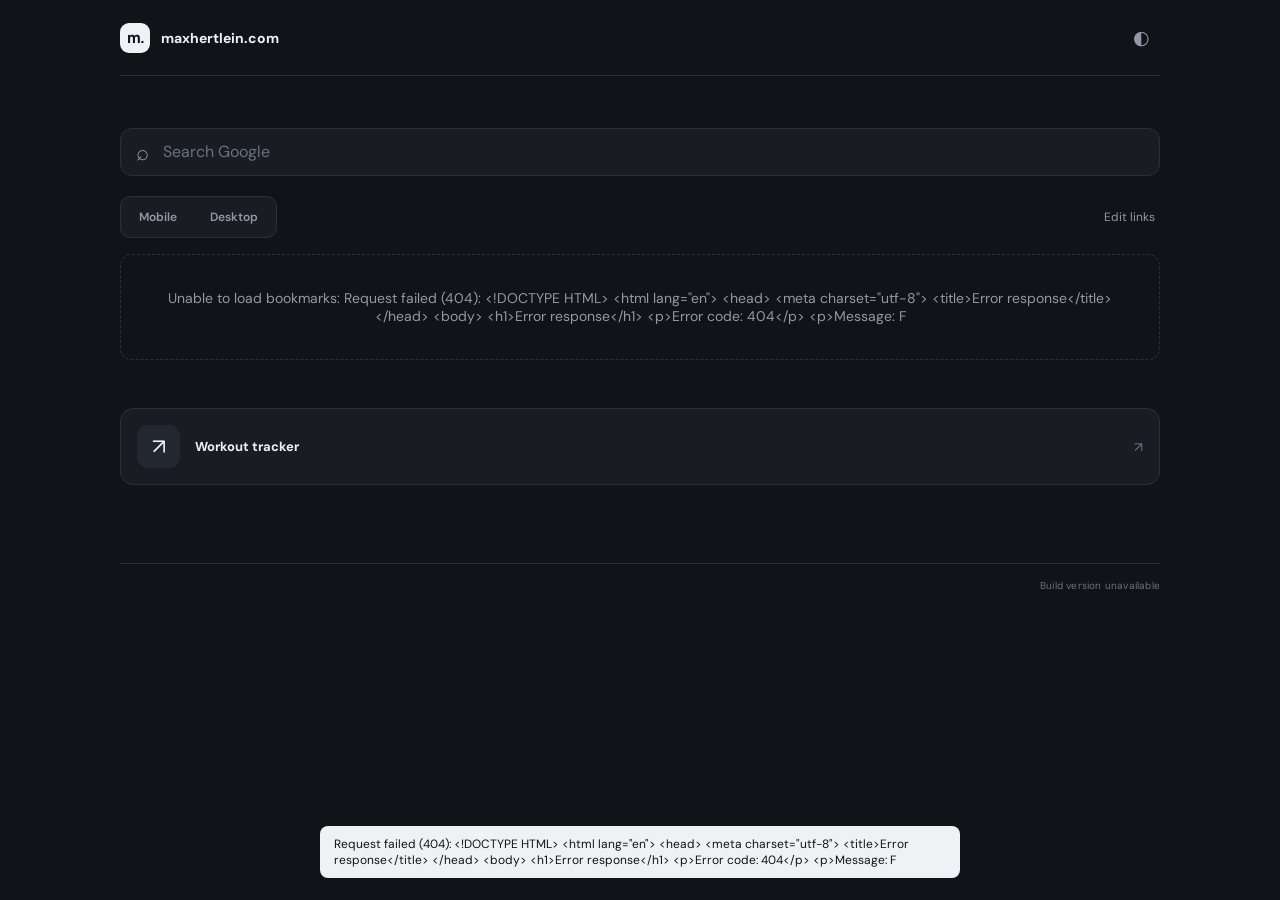
==== commit 89be3033: "Add build version and desktop workout progress" ====
--- a/index.html
+++ b/index.html
@@ -7,7 +7,7 @@
 <title>maxhertlein.com</title>
 <link rel="manifest" href="/manifest.webmanifest">
 <link rel="icon" href="/icon.svg">
-<link rel="stylesheet" href="/styles.css?v=20261113c">
+<link rel="stylesheet" href="/styles.css?v=20261113e">
 </head>
 <body>
 <div class="shell">
@@ -17,6 +17,10 @@
   </header>
   <main>
     <section class="section">
+      <form id="google-search" class="google-search" role="search">
+        <span aria-hidden="true" class="search-symbol">⌕</span>
+        <input id="search-query" type="search" placeholder="Search Google" aria-label="Search Google" autocomplete="off">
+      </form>
       <div class="section-head bookmark-toolbar">
         <div class="view-switch" role="group" aria-label="Bookmark device">
           <button id="mobile-view" class="view-tab" type="button">Mobile</button>
@@ -24,10 +28,6 @@
         </div>
         <button id="edit" class="plain-btn" type="button">Edit links</button>
       </div>
-      <form id="google-search" class="google-search" role="search">
-        <span aria-hidden="true" class="search-symbol">⌕</span>
-        <input id="search-query" type="search" placeholder="Search Google" aria-label="Search Google" autocomplete="off">
-      </form>
       <div id="grid" class="bookmark-grid"></div>
       <div id="empty" class="empty hidden">No bookmarks yet</div>
     </section>
@@ -39,6 +39,7 @@
       </a>
     </section>
   </main>
+  <footer class="build-footer"><span id="build-version">Loading version…</span></footer>
 </div>
 <dialog id="pin-dialog">
   <form id="pin-auth-form">
@@ -60,6 +61,6 @@
   </form>
 </dialog>
 <div id="toast" class="toast" role="status"></div>
-<script src="/app.js?v=20261113c" defer></script>
+<script src="/app.js?v=20261113e" defer></script>
 </body>
 </html>
--- a/styles.css
+++ b/styles.css
@@ -23,3 +23,16 @@
 
 /* Keep search focus from triggering automatic mobile browser zoom. */
 @media(max-width:700px){.google-search input{font-size:16px!important}}
+
+/* Bookmark ordering */
+.bookmark-grid.editing .bookmark[data-id]{cursor:grab}
+.bookmark-grid.editing .bookmark[data-id]:active{cursor:grabbing}
+.bookmark-grid .bookmark.dragging{opacity:.42;transform:scale(.98);border-style:dashed}
+.bookmark-grid.editing{user-select:none;-webkit-user-select:none}
+@media(max-width:700px){
+  input,select,textarea,dialog input,dialog select,.google-search input{font-size:16px!important}
+  .bookmark-grid.editing .bookmark[data-id]{-webkit-user-select:none;user-select:none}
+}
+
+/* Deployed build identifier */
+.build-footer{justify-content:flex-end;padding:15px 0 22px;font-size:10px;color:var(--subtle)}#build-version{font-variant-numeric:tabular-nums;letter-spacing:.2px}
